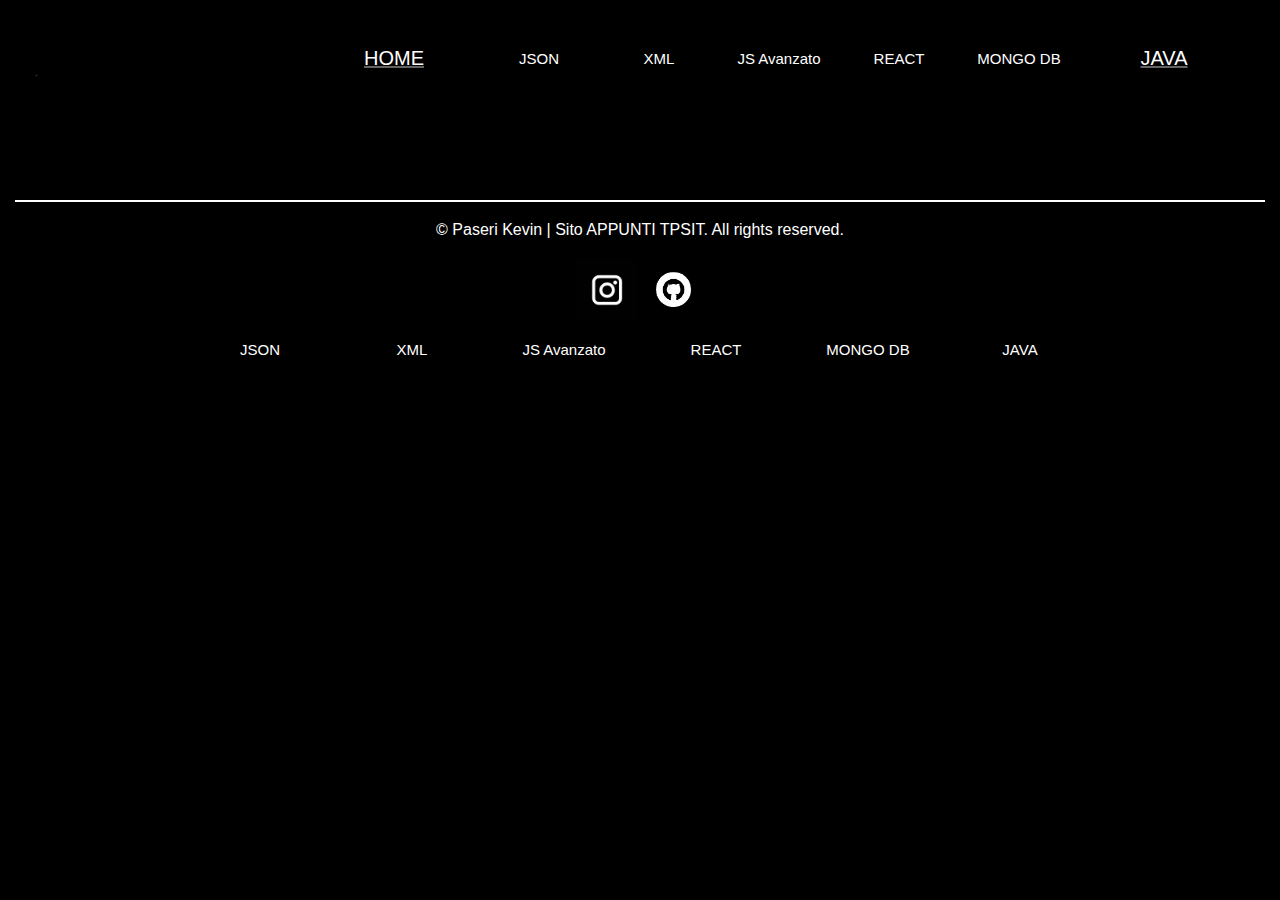
==== Java.html @ 087af2c7 "Appunti TPSIT" ====
<!DOCTYPE html>
<html lang="en">
<head>
    <link rel="icon" href="./images/KP_logo.png" >
    <meta charset="UTF-8">
    <meta http-equiv="X-UA-Compatible" content="IE=edge">
    <meta name="viewport" content="width=device-width, initial-scale=1.0">
    <title>HOME</title>
    <link rel="stylesheet" href="./css/style.css">
    <link rel="stylesheet" href="s2.css">
    <script src="./js/script.js"></script>
    <link rel="stylesheet" href="https://cdn.jsdelivr.net/npm/bootstrap@4.0.0/dist/css/bootstrap.min.css" integrity="sha384-Gn5384xqQ1aoWXA+058RXPxPg6fy4IWvTNh0E263XmFcJlSAwiGgFAW/dAiS6JXm" crossorigin="anonymous">
    <link rel="stylesheet" href="https://unpkg.com/aos@next/dist/aos.css" />
</head>
<body class="cont">
    <div class="container-fluid">
        <!-- INIZIO NAVBAR -->
        <nav class="navbar navbar-expand-lg navbar navB">
            <div class="LogoTitolo">
                <a href="https://www.denina.it/" target="new">
                    <img class="logo align-self-center" src="./images/KP_logo.png" width=30%" alt="Logo Kevin Paseri" title="Logo KEVIN PASERI | Cliccare per andare alla pagina del Denina - Pellico - Rivoira">
                </a>
            </div>
            <div class="Link"></div>
            <buttonM class="navbar-toggler border-light" style="width: 80%; margin-left: 10%;" type="button" data-toggle="collapse" data-target="#navbarSupportedContent" aria-controls="navbarSupportedContent" aria-label="Toggle navigation">
                <p class="menu">MENÙ</p>
            </buttonM>
          
            <div class="collapse navbar-collapse" id="navbarSupportedContent">
              <ul class="navbar-nav mr-auto">
                <li class="nav-item active d-flex justify-content-center">
                    <a class="nav-link activetext" href="index.html">HOME</a>
                </li>
                <li class="nav-item active d-flex justify-content-center">
                    <a class="nav-link text" href="JSON.html">JSON</a>
                </li>
                <li class="nav-item active d-flex justify-content-center">
                    <a class="nav-link text" href="XML.html">XML</a>
                </li>
                <li class="nav-item active d-flex justify-content-center">
                    <a class="nav-link text" href="JSAvanzato.html">JS Avanzato</a>
                </li>
                <li class="nav-item active d-flex justify-content-center">
                    <a class="nav-link text" href="React.html">REACT</a>
                </li>
                <li class="nav-item active d-flex justify-content-center">
                    <a class="nav-link text" href="MongoDB.html">MONGO DB</a>
                </li>
                <li class="nav-item active d-flex justify-content-center">
                    <a class="nav-link activetext" href="Java.html">JAVA</a>
                </li>
              </ul>
          </nav>
        <!-- FINE NAVBAR -->
        <p class="d-sm-block d-xl-none d-md-block">
           <br><br><br><br><br><br><br><br><br><br><br><br><br><br><br><br>
        </p>
        <!-- INIZIO INTRODUZIONE -->

         <!-- FINE CONTENUTI -->

        <!-- INIZIO FOOTER -->
        <footer class="footer">
            <div class="Copyright mt-3">
                <p>&copy; Paseri Kevin | Sito APPUNTI TPSIT. All rights reserved.</p>
            </div>

            <div>
                <a href="https://www.instagram.com/_kevinpaseri_/?next=%2F" target="new">
                    <img class="LoghiFooter" src="./images/Instagram.png" alt="Instagram" title="Apri profilo _kevinpaseri_">
                </a>
                <a href="https://github.com/Kiki910/GuideReact" target="new">
                    <img class="LoghiFooter" src="./images/Github.png" alt="Github" title="Apri profilo Kiki910">
                </a>
            </div>
            
            <div class="row d-flex justify-content-center">
                <a class="nav-link active d-flex justify-content-center" href="./JSON.html">
                    <div class="text">JSON</div>
                </a>
                <a class="nav-link active d-flex justify-content-center" href="./XML.html">
                    <div class="text">XML</div>
                </a>
                <a class="nav-link active d-flex justify-content-center" href="./JSAvanzato.html">
                    <div class="text">JS Avanzato</div>
                </a>
                <a class="nav-link active d-flex justify-content-center" href="./React.html">
                    <div class="text">REACT</div>
                </a>
                <a class="nav-link active d-flex justify-content-center" href="./MongoDB.html">
                    <div class="text">MONGO DB</div>
                </a>
                <a class="nav-link active d-flex justify-content-center" href="./Java.html">
                    <div class="text">JAVA</div>
                </a>
            </div>
        </footer>
        <!-- FINE FOOTER -->
    </div>

    <script src="https://unpkg.com/aos@next/dist/aos.js"></script>
    <script>
        AOS.init();
    </script>
    <script src="https://code.jquery.com/jquery-3.2.1.slim.min.js" integrity="sha384-KJ3o2DKtIkvYIK3UENzmM7KCkRr/rE9/Qpg6aAZGJwFDMVNA/GpGFF93hXpG5KkN" crossorigin="anonymous"></script>
    <script src="https://cdn.jsdelivr.net/npm/popper.js@1.12.9/dist/umd/popper.min.js" integrity="sha384-ApNbgh9B+Y1QKtv3Rn7W3mgPxhU9K/ScQsAP7hUibX39j7fakFPskvXusvfa0b4Q" crossorigin="anonymous"></script>
    <script src="https://cdn.jsdelivr.net/npm/bootstrap@4.0.0/dist/js/bootstrap.min.js" integrity="sha384-JZR6Spejh4U02d8jOt6vLEHfe/JQGiRRSQQxSfFWpi1MquVdAyjUar5+76PVCmYl" crossorigin="anonymous"></script>
</body>
</html>
---- css/style.css ----
@keyframes rotate {
    0% {
      transform: rotate(0);
    }
    100% {
      transform: rotate(360deg);
    }
}

.ContFreccia {
    display: flex;
    justify-content: center;
    margin-top: 5px;
}

.FrecciaGiu {
    width: 10%!important;
}

.FrecciaGiu:hover {
    transition: 0.5s;
    width: 15%!important;
}

html {
    scroll-behavior: smooth;
  }

.cont {
    background-color: black;
}

.menu {
   color: white;
   margin-top: 15px;
   font-size: 30px;
   font-weight: bold;
}

.menu:hover {
    color: black!important;
    transition: 1s;
}

.navbar-toggler {
    margin-top: 10px;
}

.navbar-toggler:hover {
    background-color: white!important;
    transition: 1s;
}

.titolo {
    width: 100%;
    color: white;
    font-weight: bold;
    font-size: 40px;
}

.navB {
    height: 100px;
    justify-content: space-between;
    position: fixed;
    top: 0;
    left: 0;
    width: 100%;
    margin-bottom: 5px!important;
}

.LogoTitolo {
    text-align: center;
    width: 100%;
    margin-top: 50px;
}

.text {
    color: white;
    width:  120px;
    height: 30px;
    text-align: center;
    margin-top: 10px;
    border-radius: 40px;
    font-size: 15px;
}

.text:hover {
    transition: 1s!important;
    font-weight: bold;
    color: white;
}

.hover-underline-animation {
  position: relative;
  color: black;
  padding-bottom: 20px;
}

.hover-underline-animation:after {
  content: "";
  position: absolute;
  width: 100%;
  transform: scaleX(0);
  height: 2px;
  bottom: 0;
  left: 0;
  background-color: #000000;
  transform-origin: bottom right;
  transition: transform 0.25s ease-out;
}

.activetext {
    color: white;
    width:  170px;
    height: 30px;
    text-align: center;
    margin-top: 5px;
    border-radius: 40px;
    font-size: 20px;
    text-decoration: underline rgba(255, 255, 255, 0.389) 2px!important;
}

.activetext:hover {
    color: white;
    transition: 1s;
    text-decoration: underline white 2px!important;
}

.Link {
    margin-right: 22%;
}

.introImm {
    display: inline-block;
    width: 35%;
    height: 600px;
    margin-left: 100px;
}

.introImmMD {
    display: inline-block;
    justify-content: center;
    width: 100%;
    height: 600px;
}

.introTit {
    display: inline-block;
    justify-content: center;
    width: 55%;
    height: 600px;
    margin-top: 100px;
}

.introTitMD {
    display: inline-block;
    justify-content: center;
    width: 100%;
    height: 600px;
    margin-top: 0px;
}

.tit {
    display: flex;
    justify-content: center;
    align-items: center!important;
    color: white;
    font-size: 60px;
    font-family: 'Franklin Gothic Medium', 'Arial Narrow', Arial, sans-serif;
}

.titMD {
    display: flex;
    justify-content: center;
    align-items: center!important;
    color: white;
    font-size: 60px;
    width: 100%;
    font-family: 'Franklin Gothic Medium', 'Arial Narrow', Arial, sans-serif;
}

.buttMD {
    display: inline-block;
    justify-content: center;
    width: 100%;
}

button {
    --glow-color: rgb(1, 139, 219);
    --glow-spread-color: rgba(0, 65, 163, 0.781);
    --enhanced-glow-color: rgb(206, 227, 255);
    --btn-color: rgb(6, 0, 95);
    border: .25em solid var(--glow-color);
    cursor: pointer;
    padding: 1em 3em;
    color: var(--glow-color);
    font-size: 15px;
    font-weight: bold;
    background-color: var(--btn-color);
    border-radius: 1em;
    outline: none;
    box-shadow: 0 0 1em .25em var(--glow-color),
           0 0 4em 1em var(--glow-spread-color),
           inset 0 0 .75em .25em var(--glow-color);
    text-shadow: 0 0 .5em var(--glow-color);
    position: relative;
    transition: all 0.3s;
    width: 350px;
    display: flex;
    justify-content: center;
    margin-top: 50px!important;
    margin-left: 20%!important;
    border-radius: 50px!important;
   }
   
   button::after {
    pointer-events: none;
    content: "";
    position: absolute;
    top: -100%;
    left: 0;
    height: 100%;
    width: 100%;
    background-color: var(--glow-spread-color);
    filter: blur(2.5em);
    opacity: 1;
    transform: perspective(1.5em) rotateX(-35deg) scale(1, .6);
   }
   
   button:hover {
    color: var(--btn-color);
    background-color: var(--glow-color);
    box-shadow: 0 0 1em .25em var(--glow-color),
           0 0 4em 2em var(--glow-spread-color),
           inset 0 0 .75em .25em var(--glow-color);
   }
   
   button:active {
    box-shadow: 0 0 0.6em 0.25em var(--glow-color),
      0 0 2.5em 2em var(--glow-spread-color),
      inset 0 0 0.5em 0.25em var(--glow-color);
    transform: scale(0.95);
   }



   button2 {
    --glow-color: rgb(1, 139, 219);
    --glow-spread-color: rgba(0, 65, 163, 0.781);
    --enhanced-glow-color: rgb(206, 227, 255);
    --btn-color: rgb(6, 0, 95);
    border: .25em solid var(--glow-color);
    cursor: pointer;
    padding: 1em 3em;
    color: var(--glow-color);
    font-size: 15px;
    font-weight: bold;
    background-color: var(--btn-color);
    border-radius: 1em;
    outline: none;
    box-shadow: 0 0 1em .25em var(--glow-color),
           0 0 4em 1em var(--glow-spread-color),
           inset 0 0 .75em .25em var(--glow-color);
    text-shadow: 0 0 .5em var(--glow-color);
    position: relative;
    transition: all 0.3s;
    width: 350px;
    display: flex;
    justify-content: center;
    margin-top: 50px!important;
    margin-left: 20%!important;
    border-radius: 50px!important;
  }
  
  button2::after {
    pointer-events: none;
    content: "";
    position: absolute;
    top: 120%;
    left: 0;
    height: 100%;
    width: 100%;
    background-color: var(--glow-spread-color);
    filter: blur(2.5em);
    opacity: 1;
    transform: perspective(1.5em) rotateX(35deg) scale(1, 0.6);
  }

  button2 svg {
    transform: translateX(10px);
    transition: transform .3s ease-in-out;
  }
  
  button2:hover {
    color: var(--btn-color);
    background-color: var(--glow-color);
    box-shadow: 0 0 1em 0.25em var(--glow-color),
      0 0 4em 2em var(--glow-spread-color),
      inset 0 0 0.75em 0.25em var(--glow-color);
  }
  
  button2:active {
    box-shadow: 0 0 0.6em 0.25em var(--glow-color),
      0 0 2.5em 2em var(--glow-spread-color),
      inset 0 0 0.5em 0.25em var(--glow-color);
    transform: scale(0.95);
  }
  
  button2:hover svg {
    transform: translateX(20px) rotate(90deg) scale(1.5)!important;
  }
  
  

.autore {
    display: flex;
    justify-content: center;
    color: white;
    font-size: 20px;
}

.autoreMD {
    display: flex;
    justify-content: center;
    color: white;
    font-size: 20px;
}

.sottoAutoreMD {
    display: flex;
    justify-content: center;
    color: white;
    font-size: 15px;
}

.immIntro {
    margin-left: 200px;
}

.sfondoHome {
    background-image: url("../images/CodiceHome.jpg");
    background-repeat: no-repeat;
    background-position: center;
    margin-bottom: 200px;
    width: 100%;
    background-size: 100%;
    opacity: 0.5!important;
}

.imm {
    height: 800px;
    color: white;
    display: flex;
    justify-content: center;
    align-items: center;
    font-weight: bolder;
    font-size: 300%;
}

.Intro {
    color: white;
    font-weight: bold!important;
}

.Intro:hover {
    color: white;
    transition: 1s;
    font-size: 70px;
}

.textVAI {
    color: white;
    font-weight: bold;
    width:  400px;
    height: 80px;
    text-align: center;
    border-radius: 40px;
    font-size: 50px;
    display: flex;
    justify-content: center;
    animation-duration: 2s;
}

.textVAI:hover {
    color: black;
    background-color: white;
    transition: 1s;
    text-decoration: underline 3px;
}

/* card */
.card1 {
    position: relative;
    width: 450px;
    height: 500px;
    color: black;
    background: black;
    overflow: hidden;
    border-top-right-radius: 50px!important;
  }
  
  .temporary_text {
    font-weight: bold;
    font-size: 50px!important;
    padding: 6px 12px;
    color: black;
    background-color: black;
  }
  
  .card_title {
    font-weight: bold;
    font-size: 50px;
    display: flex;
    justify-content: center;
  }
  
  .card_content {
    position: absolute;
    left: 0;
    bottom: 0;
      /* edit the width to fit card */
    width: 100%;
    padding: 20px;
    background: #f2f2f2;
    border-top-left-radius: 20px;
      /* edit here to change the height of the content box */
    transform: translateY(150px);
    transition: transform .25s;
  }
  
  .card_content::before {
    content: '';
    position: absolute;
    top: -47px;
    right: -45px;
    width: 100px;
    height: 100px;
    transform: rotate(-175deg);
    border-radius: 50%;
    box-shadow: inset 48px 48px #f2f2f2;
  }
  
  .card_title {
    color: #131313;
    line-height: 15px;
  }
  
  .card_subtitle {
    display: block;
    font-size: 15px;
    margin-bottom: 10px;
    margin-top: 20px;
  }
  
  .card_description {
    font-size: 14px;
    opacity: 0;
    transition: opacity .5s;
    height: 150px;
  }
  
  .card1:hover .card_content {
    transform: translateY(0);
  }
  
  .card1:hover .card_description {
    opacity: 1;
    transition-delay: .25s;
  }

/* Button card JSON */
buttonJSON {
    position: relative;
    display: inline-block;
    cursor: pointer;
    outline: none;
    border: 0;
    vertical-align: middle;
    text-decoration: none;
    background: transparent;
    padding: 0;
    font-size: inherit;
    font-family: inherit;
    display: flex;
    justify-content: center;
    margin-top: 50px;
}
   
buttonJSON.learn-more {
    width: 400px;
    height: auto;
}
   
buttonJSON.learn-more .circle {
    transition: all 0.45s cubic-bezier(0.65, 0, 0.076, 1);
    position: relative;
    display: block;
    margin: 0;
    width: 3rem;
    height: 3rem;
    background: #616161;
    border-radius: 1.625rem;
}
   
buttonJSON.learn-more .circle .icon {
    transition: all 0.45s cubic-bezier(0.65, 0, 0.076, 1);
    position: absolute;
    top: 0;
    bottom: 0;
    margin: auto;
    background: #fff;
}
   
buttonJSON.learn-more .circle .icon.arrow {
    transition: all 0.45s cubic-bezier(0.65, 0, 0.076, 1);
    left: 0.625rem;
    width: 1.125rem;
    height: 0.125rem;
    background: none;
}
   
buttonJSON.learn-more .circle .icon.arrow::before {
    position: absolute;
    content: "";
    top: -0.29rem;
    right: 0.0625rem;
    width: 0.625rem;
    height: 0.625rem;
    border-top: 0.125rem solid #fff;
    border-right: 0.125rem solid #fff;

    transform: rotate(45deg);
}
   
buttonJSON.learn-more .button-text {
    transition: all 0.45s cubic-bezier(0.65, 0, 0.076, 1);
    position: absolute;
    top: 0;
    left: 0;
    right: 0;
    bottom: 0;
    padding: 0.75rem 0;
    margin: 0 0 0 1.85rem;
    color: white;
    font-weight: 700;
    line-height: 1.6;
    text-align: center;
    text-transform: uppercase;
    margin-left: 200px;
   }
   
buttonJSON:hover .circle {
    width: 100%;
}
   
buttonJSON:hover .circle .icon.arrow {
    background: #fff;
    transform: translate(1rem, 0);
}
   
buttonJSON:hover .button-text {
    color: #fff;
}

/* Button card XML */
buttonXML {
    position: relative;
    display: inline-block;
    cursor: pointer;
    outline: none;
    border: 0;
    vertical-align: middle;
    text-decoration: none;
    background: transparent;
    padding: 0;
    font-size: inherit;
    font-family: inherit;
    display: flex;
    justify-content: center;
    margin-top: 50px;
}
   
buttonXML.learn-more {
    width: 400px;
    height: auto;
}
   
buttonXML.learn-more .circle {
    transition: all 0.45s cubic-bezier(0.65, 0, 0.076, 1);
    position: relative;
    display: block;
    margin: 0;
    width: 3rem;
    height: 3rem;
    background: orangered;
    border-radius: 1.625rem;
}
   
buttonXML.learn-more .circle .icon {
    transition: all 0.45s cubic-bezier(0.65, 0, 0.076, 1);
    position: absolute;
    top: 0;
    bottom: 0;
    margin: auto;
    background: #fff;
}
   
buttonXML.learn-more .circle .icon.arrow {
    transition: all 0.45s cubic-bezier(0.65, 0, 0.076, 1);
    left: 0.625rem;
    width: 1.125rem;
    height: 0.125rem;
    background: none;
}
   
buttonXML.learn-more .circle .icon.arrow::before {
    position: absolute;
    content: "";
    top: -0.29rem;
    right: 0.0625rem;
    width: 0.625rem;
    height: 0.625rem;
    border-top: 0.125rem solid #fff;
    border-right: 0.125rem solid #fff;

    transform: rotate(45deg);
}
   
buttonXML.learn-more .button-text {
    transition: all 0.45s cubic-bezier(0.65, 0, 0.076, 1);
    position: absolute;
    top: 0;
    left: 0;
    right: 0;
    bottom: 0;
    padding: 0.75rem 0;
    margin: 0 0 0 1.85rem;
    color: white;
    font-weight: 700;
    line-height: 1.6;
    text-align: center;
    text-transform: uppercase;
    margin-left: 200px;
   }
   
buttonXML:hover .circle {
    width: 100%;
}
   
buttonXML:hover .circle .icon.arrow {
    background: #fff;
    transform: translate(1rem, 0);
}
   
buttonXML:hover .button-text {
    color: #fff;
}

/* Button card JS AVANZATO */
buttonJS {
    position: relative;
    display: inline-block;
    cursor: pointer;
    outline: none;
    border: 0;
    vertical-align: middle;
    text-decoration: none;
    background: transparent;
    padding: 0;
    font-size: inherit;
    font-family: inherit;
    display: flex;
    justify-content: center;
    margin-top: 50px;
}
   
buttonJS.learn-more {
    width: 400px;
    height: auto;
}
   
buttonJS.learn-more .circle {
    transition: all 0.45s cubic-bezier(0.65, 0, 0.076, 1);
    position: relative;
    display: block;
    margin: 0;
    width: 3rem;
    height: 3rem;
    background: yellow;
    border-radius: 1.625rem;
}
   
buttonJS.learn-more .circle .icon {
    transition: all 0.45s cubic-bezier(0.65, 0, 0.076, 1);
    position: absolute;
    top: 0;
    bottom: 0;
    margin: auto;
    background: #fff;
}
   
buttonJS.learn-more .circle .icon.arrow {
    transition: all 0.45s cubic-bezier(0.65, 0, 0.076, 1);
    left: 0.625rem;
    width: 1.125rem;
    height: 0.125rem;
    background: none;
}
   
buttonJS.learn-more .circle .icon.arrow::before {
    position: absolute;
    content: "";
    top: -0.29rem;
    right: 0.0625rem;
    width: 0.625rem;
    height: 0.625rem;
    border-top: 0.125rem solid #fff;
    border-right: 0.125rem solid #fff;

    transform: rotate(45deg);
}
   
buttonJS.learn-more .button-text {
    transition: all 0.45s cubic-bezier(0.65, 0, 0.076, 1);
    position: absolute;
    top: 0;
    left: 0;
    right: 0;
    bottom: 0;
    padding: 0.75rem 0;
    margin: 0 0 0 1.85rem;
    color: white;
    font-weight: 700;
    line-height: 1.6;
    text-align: center;
    text-transform: uppercase;
    margin-left: 200px;
   }
   
buttonJS:hover .circle {
    width: 100%;
}
   
buttonJS:hover .circle .icon.arrow {
    background: #fff;
    transform: translate(1rem, 0);
}
   
buttonJS:hover .button-text {
    color: #fff;
}

/* Button card REACT */
buttonREACT {
    position: relative;
    display: inline-block;
    cursor: pointer;
    outline: none;
    border: 0;
    vertical-align: middle;
    text-decoration: none;
    background: transparent;
    padding: 0;
    font-size: inherit;
    font-family: inherit;
    display: flex;
    justify-content: center;
    margin-top: 50px;
}
   
buttonREACT.learn-more {
    width: 400px;
    height: auto;
}
   
buttonREACT.learn-more .circle {
    transition: all 0.45s cubic-bezier(0.65, 0, 0.076, 1);
    position: relative;
    display: block;
    margin: 0;
    width: 3rem;
    height: 3rem;
    background: #0004ff;
    border-radius: 1.625rem;
}
   
buttonREACT.learn-more .circle .icon {
    transition: all 0.45s cubic-bezier(0.65, 0, 0.076, 1);
    position: absolute;
    top: 0;
    bottom: 0;
    margin: auto;
    background: #fff;
}
   
buttonREACT.learn-more .circle .icon.arrow {
    transition: all 0.45s cubic-bezier(0.65, 0, 0.076, 1);
    left: 0.625rem;
    width: 1.125rem;
    height: 0.125rem;
    background: none;
}
   
buttonREACT.learn-more .circle .icon.arrow::before {
    position: absolute;
    content: "";
    top: -0.29rem;
    right: 0.0625rem;
    width: 0.625rem;
    height: 0.625rem;
    border-top: 0.125rem solid #fff;
    border-right: 0.125rem solid #fff;

    transform: rotate(45deg);
}
   
buttonREACT.learn-more .button-text {
    transition: all 0.45s cubic-bezier(0.65, 0, 0.076, 1);
    position: absolute;
    top: 0;
    left: 0;
    right: 0;
    bottom: 0;
    padding: 0.75rem 0;
    margin: 0 0 0 1.85rem;
    color: white;
    font-weight: 700;
    line-height: 1.6;
    text-align: center;
    text-transform: uppercase;
    margin-left: 200px;
   }
   
buttonREACT:hover .circle {
    width: 100%;
}
   
buttonREACT:hover .circle .icon.arrow {
    background: #fff;
    transform: translate(1rem, 0);
}
   
buttonREACT:hover .button-text {
    color: #fff;
}

/* Button card MONGO */
buttonMONGO {
    position: relative;
    display: inline-block;
    cursor: pointer;
    outline: none;
    border: 0;
    vertical-align: middle;
    text-decoration: none;
    background: transparent;
    padding: 0;
    font-size: inherit;
    font-family: inherit;
    display: flex;
    justify-content: center;
    margin-top: 50px;
}
   
buttonMONGO.learn-more {
    width: 400px;
    height: auto;
}
   
buttonMONGO.learn-more .circle {
    transition: all 0.45s cubic-bezier(0.65, 0, 0.076, 1);
    position: relative;
    display: block;
    margin: 0;
    width: 3rem;
    height: 3rem;
    background: green;
    border-radius: 1.625rem;
}
   
buttonMONGO.learn-more .circle .icon {
    transition: all 0.45s cubic-bezier(0.65, 0, 0.076, 1);
    position: absolute;
    top: 0;
    bottom: 0;
    margin: auto;
    background: #fff;
}
   
buttonMONGO.learn-more .circle .icon.arrow {
    transition: all 0.45s cubic-bezier(0.65, 0, 0.076, 1);
    left: 0.625rem;
    width: 1.125rem;
    height: 0.125rem;
    background: none;
}
   
buttonMONGO.learn-more .circle .icon.arrow::before {
    position: absolute;
    content: "";
    top: -0.29rem;
    right: 0.0625rem;
    width: 0.625rem;
    height: 0.625rem;
    border-top: 0.125rem solid #fff;
    border-right: 0.125rem solid #fff;

    transform: rotate(45deg);
}
   
buttonMONGO.learn-more .button-text {
    transition: all 0.45s cubic-bezier(0.65, 0, 0.076, 1);
    position: absolute;
    top: 0;
    left: 0;
    right: 0;
    bottom: 0;
    padding: 0.75rem 0;
    margin: 0 0 0 1.85rem;
    color: white;
    font-weight: 700;
    line-height: 1.6;
    text-align: center;
    text-transform: uppercase;
    margin-left: 200px;
   }
   
buttonMONGO:hover .circle {
    width: 100%;
}
   
buttonMONGO:hover .circle .icon.arrow {
    background: #fff;
    transform: translate(1rem, 0);
}
   
buttonMONGO:hover .button-text {
    color: #fff;
}

/* Button card JAVA */
buttonJAVA {
    position: relative;
    display: inline-block;
    cursor: pointer;
    outline: none;
    border: 0;
    vertical-align: middle;
    text-decoration: none;
    background: transparent;
    padding: 0;
    font-size: inherit;
    font-family: inherit;
    display: flex;
    justify-content: center;
    margin-top: 50px;
}
   
buttonJAVA.learn-more {
    width: 400px;
    height: auto;
}
   
buttonJAVA.learn-more .circle {
    transition: all 0.45s cubic-bezier(0.65, 0, 0.076, 1);
    position: relative;
    display: block;
    margin: 0;
    width: 3rem;
    height: 3rem;
    background: red;
    border-radius: 1.625rem;
}
   
buttonJAVA.learn-more .circle .icon {
    transition: all 0.45s cubic-bezier(0.65, 0, 0.076, 1);
    position: absolute;
    top: 0;
    bottom: 0;
    margin: auto;
    background: #fff;
}
   
buttonJAVA.learn-more .circle .icon.arrow {
    transition: all 0.45s cubic-bezier(0.65, 0, 0.076, 1);
    left: 0.625rem;
    width: 1.125rem;
    height: 0.125rem;
    background: none;
}
   
buttonJAVA.learn-more .circle .icon.arrow::before {
    position: absolute;
    content: "";
    top: -0.29rem;
    right: 0.0625rem;
    width: 0.625rem;
    height: 0.625rem;
    border-top: 0.125rem solid #fff;
    border-right: 0.125rem solid #fff;

    transform: rotate(45deg);
}
   
buttonJAVA.learn-more .button-text {
    transition: all 0.45s cubic-bezier(0.65, 0, 0.076, 1);
    position: absolute;
    top: 0;
    left: 0;
    right: 0;
    bottom: 0;
    padding: 0.75rem 0;
    margin: 0 0 0 1.85rem;
    color: white;
    font-weight: 700;
    line-height: 1.6;
    text-align: center;
    text-transform: uppercase;
    margin-left: 200px;
   }
   
buttonJAVA:hover .circle {
    width: 100%;
}
   
buttonJAVA:hover .circle .icon.arrow {
    background: #fff;
    transform: translate(1rem, 0);
}
   
buttonJAVA:hover .button-text {
    color: #fff;
}

.cardRow {
    display: flex;
    justify-content: space-between;
}
  
  
  
  
  
  
  
  
  
  
  
  
  



.footer {
    text-align: center;
    color: white;
    border-top: 2px solid white;
    margin-top: 100px;
}

.contReact {
    background-repeat: no-repeat;
    background-position: center;
    background-color: black;
    background-size: 30%;
    background-position: 50% 4%;
}

.contJSON {
    background-repeat: no-repeat;
    background-position: center;
    background-color: black!important;
    background-size: 40%;
    background-position: 50% 13%;
}

.contXML {
    background-repeat: no-repeat;
    background-position: center;
    background-color: black;
    background-size: 50%;
    background-position: 50% 4%;
}

.contJS {
    background-repeat: no-repeat;
    background-position: center;
    background-color: black;
    background-size: 30%;
    background-position: 50% 12%!important;
}

.testo {
    color: white;
}

.JSONimm {
    width: 100%;
    height: 600px;
    align-items: center;
    background-color: gray;

}

.Domanda {
    color: white;
    display: flex;
    justify-content: center;
    font-size: 40px;
    font-weight: bolder;
    font-family: cursive;
}

.JSONBut {
    border-radius: 50px;
    height: 50px;
    width: 200px;
    background-color: black;
    border: 2px solid white;
    color: white;
    align-items: center;
    display: flex;
    justify-content: center;
    font-weight: bolder;
}

.JSONBut:hover {
    border-radius: 50px;
    height: 50px;
    width: 200px;
    background-color: white;
    color: black;
    border: 2px solid black;
    transition: 1s;
}

.XMLBut {
    border-radius: 50px;
    height: 50px;
    width: 200px;
    background-color: black;
    border: 2px solid orangered;
    color: orangered;
    align-items: center;
    display: flex;
    justify-content: center;
    font-weight: bolder;
}

.XMLBut:hover {
    border-radius: 50px;
    height: 50px;
    width: 200px;
    background-color: orangered;
    color: white;
    border: 2px solid black;
    transition: 1s;
}

.JSBut {
    border-radius: 50px;
    height: 50px;
    width: 200px;
    background-color: black;
    border: 2px solid yellow;
    color: yellow;
    align-items: center;
    display: flex;
    justify-content: center;
    font-weight: bolder;
}

.JSBut:hover {
    border-radius: 50px;
    height: 50px;
    width: 200px;
    background-color: yellow;
    color: black;
    border: 2px solid black;
    transition: 1s;
}

.ReactBut {
    border-radius: 50px;
    height: 50px;
    width: 200px;
    background-color: black;
    border: 2px solid rgb(13, 177, 231);
    color: rgb(13, 177, 231);
    align-items: center;
    display: flex;
    justify-content: center;
    font-weight: bolder;
}

.ReactBut:hover {
    border-radius: 50px;
    height: 50px;
    width: 200px;
    background-color: rgb(13, 177, 231);
    color: white;
    border: 2px solid black;
    transition: 1s;
}

.TXTcard {
    font-weight: bolder;
    text-align: center;
    font-size: 20px;
    align-self: center;
}

.CardHome {
    background-color: black!important;
    color: white;
    border: 2px solid white!important;
}

/* INIZIO JSON */

.ContTitJSONXL {
    background-image: url("../images/JSON.png");
    background-repeat: no-repeat;
    background-position: center;
    background-color: black;
    background-size: 50%;
    background-position: 50% 12%!important;
    height: 600px!important;
}

.TitoloJSONXL {
    text-transform: uppercase;
    background-image: linear-gradient(
        -225deg,
        #050402 0%,
        #4e4e4e 29%,
        #848484 67%,
        #a1a1a1 100%
    );
    background-size: auto auto;
    background-clip: border-box;
    background-size: 200% auto;
    color: #fff;
    background-clip: text;
    -webkit-text-fill-color: transparent;
    -webkit-background-clip: text;
    -webkit-text-fill-color: transparent;
    animation: textclip 2s linear infinite;
    display: inline-block;
    font-size: 880%;
    display: flex;
    justify-content: center;
    font-weight: bolder;
}

.ContTitJSON {
    background-image: url("../images/JSON.png");
    background-repeat: no-repeat;
    background-position: center;
    background-color: black;
    background-size: 50%;
    background-position: 50% 12%!important;
    height: 250px!important;
}

.TitoloJSON {
    text-transform: uppercase;
    background-image: linear-gradient(
        -225deg,
        #050402 0%,
        #4e4e4e 29%,
        #848484 67%,
        #a1a1a1 100%
    );
    background-size: auto auto;
    background-clip: border-box;
    background-size: 200% auto;
    color: #fff;
    background-clip: text;
    -webkit-text-fill-color: transparent;
    -webkit-background-clip: text;
    -webkit-text-fill-color: transparent;
    animation: textclip 2s linear infinite;
    display: inline-block;
    font-size: 440%;
    display: flex;
    justify-content: center;
    font-weight: bolder;
}

.TitJSONXL {
    margin-top: 17%;
}

.TitJSON {
    margin-top: 14%;
}

.ContTitXMLXL {
    background-image: url("../images/XML.jpg");
    background-repeat: no-repeat;
    background-position: center;
    background-color: black;
    background-size: 50%!important;
    background-position: 50% 30%!important;
    height: 600px!important;
}

.TitoloXMLXL {
    text-transform: uppercase;
    background-image: linear-gradient(
        -225deg,
        #ff0000 0%,
        #ff5e00 29%,
        #ffa600 67%,
        #ffff00 100%
    );
    background-size: auto auto;
    background-clip: border-box;
    background-size: 200% auto;
    color: #fff;
    background-clip: text;
    -webkit-text-fill-color: transparent;
    -webkit-background-clip: text;
    -webkit-text-fill-color: transparent;
    animation: textclip 2s linear infinite;
    display: inline-block;
    font-size: 880%;
    display: flex;
    justify-content: center;
    font-weight: bolder;
}

.ContTitXML {
    background-image: url("../images/XML.jpg");
    background-repeat: no-repeat;
    background-position: center;
    background-color: black;
    background-size: 50%;
    background-position: 50% 12%!important;
    height: 250px!important;
}

.TitoloXML {
    text-transform: uppercase;
    background-image: linear-gradient(
        -225deg,
        #ff0000 0%,
        #ff5e00 29%,
        #ffa600 67%,
        #ffff00 100%
    );
    background-size: auto auto;
    background-clip: border-box;
    background-size: 200% auto;
    color: #fff;
    background-clip: text;
    -webkit-text-fill-color: transparent;
    -webkit-background-clip: text;
    -webkit-text-fill-color: transparent;
    animation: textclip 2s linear infinite;
    display: inline-block;
    font-size: 440%;
    display: flex;
    justify-content: center;
    font-weight: bolder;
}

.TitXMLXL {
    margin-top: 17%;
}

.TitXML {
    margin-top: 14%;
}

.ContTitJSAvXL {
    background-image: url("../images/JSAv.png");
    background-repeat: no-repeat;
    background-position: center;
    background-color: black;
    background-size: 50%!important;
    background-position: 50% 30%!important;
    height: 600px!important;
}

.TitoloJSAvXL {
    text-transform: uppercase;
    background-image: linear-gradient(
        -225deg,
        #ff4400 0%,
        #ff7b00 29%,
        #ffc400 67%,
        #c3ff00 100%
    );
    background-size: auto auto;
    background-clip: border-box;
    background-size: 200% auto;
    color: #fff;
    background-clip: text;
    -webkit-text-fill-color: transparent;
    -webkit-background-clip: text;
    -webkit-text-fill-color: transparent;
    animation: textclip 2s linear infinite;
    display: inline-block;
    font-size: 880%;
    display: flex;
    justify-content: center;
    font-weight: bolder;
}

.ContTitJSAv {
    background-image: url("../images/JSAv.png");
    background-repeat: no-repeat;
    background-position: center;
    background-color: black;
    background-size: 50%;
    background-position: 50% 12%!important;
    height: 250px!important;
}

.TitoloJSAv {
    text-transform: uppercase;
    background-image: linear-gradient(
        -225deg,
        #ff4400 0%,
        #ff7b00 29%,
        #ffc400 67%,
        #c3ff00 100%
    );
    background-size: auto auto;
    background-clip: border-box;
    background-size: 200% auto;
    color: #fff;
    background-clip: text;
    -webkit-text-fill-color: transparent;
    -webkit-background-clip: text;
    -webkit-text-fill-color: transparent;
    animation: textclip 2s linear infinite;
    display: inline-block;
    font-size: 350%;
    display: flex;
    justify-content: center;
    font-weight: bolder;
}

.TitJSAvXL {
    margin-top: 17%;
}

.TitJSAv {
    margin-top: 17%;
}

.ContTitREACTXL {
    background-image: url("../images/React.png");
    background-repeat: no-repeat;
    background-position: center;
    background-color: black;
    background-size: 50%!important;
    background-position: 50% 30%!important;
    height: 600px!important;
}

.TitoloREACTXL {
    text-transform: uppercase;
    background-image: linear-gradient(
        -225deg,
        #0004ff 0%,
        #0051ff 29%,
        #0095ff 67%,
        #00fbff 100%
    );
    background-size: auto auto;
    background-clip: border-box;
    background-size: 200% auto;
    color: #fff;
    background-clip: text;
    -webkit-text-fill-color: transparent;
    -webkit-background-clip: text;
    -webkit-text-fill-color: transparent;
    animation: textclip 2s linear infinite;
    display: inline-block;
    font-size: 880%;
    display: flex;
    justify-content: center;
    font-weight: bolder;
}

.ContTitREACT {
    background-image: url("../images/React.png");
    background-repeat: no-repeat;
    background-position: center;
    background-color: black;
    background-size: 50%;
    background-position: 50% 12%!important;
    height: 250px!important;
}

.TitoloREACT {
    text-transform: uppercase;
    background-image: linear-gradient(
        -225deg,
        #0004ff 0%,
        #0051ff 29%,
        #0095ff 67%,
        #00fbff 100%
    );
    background-size: auto auto;
    background-clip: border-box;
    background-size: 200% auto;
    color: #fff;
    background-clip: text;
    -webkit-text-fill-color: transparent;
    -webkit-background-clip: text;
    -webkit-text-fill-color: transparent;
    animation: textclip 2s linear infinite;
    display: inline-block;
    font-size: 440%;
    display: flex;
    justify-content: center;
    font-weight: bolder;
}

.TitREACTXL {
    margin-top: 16.5%;
}

.TitREACT {
    margin-top: 14%;
}

/* animazione per i titoli */
@keyframes textclip { 
    to {
        background-position: 200% center;
    }
}

.Def {
    color: white;
    font-size: 35px;
    font-weight: bolder;
    text-decoration: underline;
    margin-bottom: 10px;
    margin-top: 50px;
}

.Def2 {
    color: white;
    font-size: 25px;
    font-weight: bolder;
    margin-bottom: 10px;
    margin-top: 50px;
    margin-left: 20px;
}

.testo {
    color: white;
}

.imgJSON {
    display: flex;
    justify-content: center;
    background-color: white;
    border-radius: 40px;
    margin-left: 100px;
    margin-right: 100px;
    opacity: 0.9!important;
}

.drop {
    width: 100%;
    background-color: black!important;
    color: white;
    border: 1px solid black!important;
    font-weight: bolder!important;
    font-size: 20px!important;
    border-bottom: 5px solid white!important;
}

.drop:hover {
    width: 100%;
    background-color: white!important;
    color: black!important;
    transition: 2s;
    border-bottom: 5px solid black!important;
}

.buttonM {
    background-color: Black!important;
    color: white!important;
    width: 80%;
    height: 50px;
    font-size: 20px!important;
    font-weight: bolder;
    margin-bottom: 10px;
    margin-left: 10%;
    opacity: 0.7;
}

.buttonM:hover {
    background-color: white!important;
    color: black!important;
    width: 80%;
    height: 50px;
    font-size: 20px!important;
    font-weight: bolder;
    margin-bottom: 10px;
    margin-left: 10%;
    opacity: 0.7;
}

.sepJ {
    background-image: -webkit-linear-gradient(top left, black 50%, darkgray);
    height: 7px;
    width: 50%;
    display: flex;
    justify-content: left;
    margin-top: 50px;
}

.sep2J {
    background-image: -webkit-linear-gradient(top right, black 50%, darkgray);
    height: 7px;
    width: 50%;
    display: flex;
    justify-content: end;
    margin-top: 50px;
}

.sepX {
    background-image: -webkit-linear-gradient(top left, black 50%, orangered);
    height: 7px;
    width: 50%;
    display: flex;
    justify-content: left;
    margin-top: 50px;
}

.sep2X {
    background-image: -webkit-linear-gradient(top right, black 50%, orangered);
    height: 7px;
    width: 50%;
    display: flex;
    justify-content: end;
    margin-top: 50px;
}

.sepJS {
    background-image: -webkit-linear-gradient(top left, black 50%, yellow);
    height: 7px;
    width: 50%;
    display: flex;
    justify-content: left;
    margin-top: 50px;
}

.sep2JS {
    background-image: -webkit-linear-gradient(top right, black 50%, yellow);
    height: 7px;
    width: 50%;
    display: flex;
    justify-content: end;
    margin-top: 50px;
}

.sepR {
    background-image: -webkit-linear-gradient(top left, black 50%, #0095ff);
    height: 7px;
    width: 50%;
    display: flex;
    justify-content: left;
    margin-top: 50px;
}

.sep2R {
    background-image: -webkit-linear-gradient(top right, black 50%, #0095ff);
    height: 7px;
    width: 50%;
    display: flex;
    justify-content: end;
    margin-top: 50px;
}

.blue {
    color: #007fff;
    font-weight: bold;
}

.yellow {
    color: #fff200;
    font-weight: bold;
}

.lightY {
    color: #ffff5f;
    font-weight: bold;
}

.white {
    color: white;
    font-weight: bold;
}

.violet {
    color: rgb(222, 0, 222);
    font-weight: bold;
}

.lightB {
    color: rgb(0, 229, 255);
    font-weight: bold;
}

.blue2 {
    color: darkcyan;
    font-weight: bold;
}

.red {
    color: rgb(255, 36, 36);
    font-weight: bold;
}

.gray {
    color: gray;
    font-weight: bold;
}

.green {
    color: rgb(0, 231, 0);
    font-weight: bold;
}

.ligthG {
    color: rgb(0, 214, 78);
    font-weight: bold;
}

.Codice{
    background: rgba(0, 0, 0, 0.427);
    border-radius: 10px;
    display: block;
    width: 100%;
    font-size: 18px;
    border-left: 5px solid white;
    margin-top: 10px;
}

.CodiceRosso{
    background: rgba(0, 0, 0, 0.427);
    border-radius: 10px;
    display: block;
    width: 100%;
    font-size: 18px;
    border-left: 5px solid red;
    margin-top: 10px;
}

.CodiceBlu{
    background: rgba(0, 0, 0, 0.427);
    border-radius: 10px;
    display: block;
    width: 100%;
    font-size: 18px;
    border-left: 5px solid #0051ff;
    margin-top: 10px;
}

pre {
    padding: 0%;
}

#tornasu{
    position: fixed;
    bottom: 0px;
    right: 0px;
    display: none;
    padding: 0px;
}

.notaBene {
    border: 2px solid red;
    color: white;
    border-radius: 50px;
}

.aiuto {
    border: 2px solid #0051ff;
    color: white;
    border-radius: 50px;
}

.LoghiFooter {
    width: 5%;
}

.LoghiFooter:hover {
    width: 6%;
    transition: 1s;
}
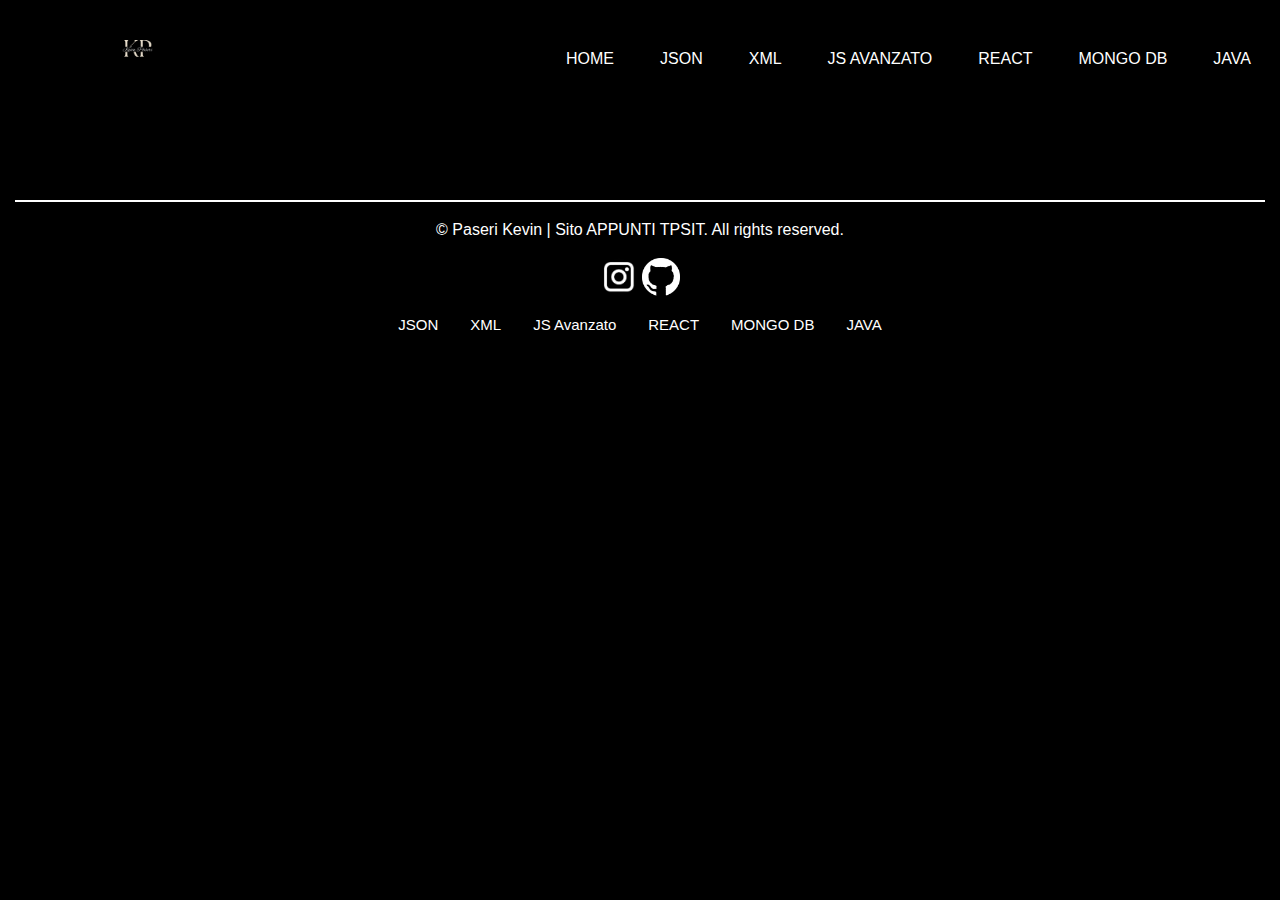
==== commit 7c46e733: "Guida TPSIT" ====
--- a/Java.html
+++ b/Java.html
@@ -17,8 +17,8 @@
         <!-- INIZIO NAVBAR -->
         <nav class="navbar navbar-expand-lg navbar navB">
             <div class="LogoTitolo">
-                <a href="https://www.denina.it/" target="new">
-                    <img class="logo align-self-center" src="./images/KP_logo.png" width=30%" alt="Logo Kevin Paseri" title="Logo KEVIN PASERI | Cliccare per andare alla pagina del Denina - Pellico - Rivoira">
+                <a href="index.html">
+                    <img class="logo align-self-center" src="./images/KP_logo.png" width="16%" alt="Logo Kevin Paseri" title="Logo KEVIN PASERI">
                 </a>
             </div>
             <div class="Link"></div>
@@ -27,37 +27,41 @@
             </buttonM>
           
             <div class="collapse navbar-collapse" id="navbarSupportedContent">
-              <ul class="navbar-nav mr-auto">
-                <li class="nav-item active d-flex justify-content-center">
-                    <a class="nav-link activetext" href="index.html">HOME</a>
-                </li>
-                <li class="nav-item active d-flex justify-content-center">
-                    <a class="nav-link text" href="JSON.html">JSON</a>
-                </li>
-                <li class="nav-item active d-flex justify-content-center">
-                    <a class="nav-link text" href="XML.html">XML</a>
-                </li>
-                <li class="nav-item active d-flex justify-content-center">
-                    <a class="nav-link text" href="JSAvanzato.html">JS Avanzato</a>
-                </li>
-                <li class="nav-item active d-flex justify-content-center">
-                    <a class="nav-link text" href="React.html">REACT</a>
-                </li>
-                <li class="nav-item active d-flex justify-content-center">
-                    <a class="nav-link text" href="MongoDB.html">MONGO DB</a>
-                </li>
-                <li class="nav-item active d-flex justify-content-center">
-                    <a class="nav-link activetext" href="Java.html">JAVA</a>
-                </li>
-              </ul>
-          </nav>
+                <ul class="navbar-nav mr-auto">
+                    <li class="nav-item active d-flex justify-content-center">
+                        <a href="index.html"><buttonNav class="btn text">HOME</buttonNav></a>
+                    </li>
+                    <li class="nav-item active d-flex justify-content-center">
+                        <a href="JSON.html"><buttonNav class="btn text">JSON</buttonNav></a>
+                    </li>
+                    <li class="nav-item active d-flex justify-content-center">
+                        <a href="XML.html"><buttonNav class="btn text">XML</buttonNav></a>
+                    </li>
+                    <li class="nav-item active d-flex justify-content-center">
+                        <a href="JSAvanzato.html"><buttonNav class="btn text">JS AVANZATO</buttonNav></a>
+                    </li>
+                    <li class="nav-item active d-flex justify-content-center">
+                        <a href="React.html"><buttonNav class="btn text">REACT</buttonNav></a>
+                    </li>
+                    <li class="nav-item active d-flex justify-content-center">
+                        <a href="MongoDB.html"><buttonNav class="btn text">MONGO DB</buttonNav></a>
+                    </li>
+                    <li class="nav-item active d-flex justify-content-center">
+                        <a href="Java.html"><buttonNav class="btn text">JAVA</buttonNav></a>
+                    </li>
+                </ul>
+            </div>
+        </nav>
         <!-- FINE NAVBAR -->
+
+        <div class="spazio"></div>
         <p class="d-sm-block d-xl-none d-md-block">
            <br><br><br><br><br><br><br><br><br><br><br><br><br><br><br><br>
         </p>
+
         <!-- INIZIO INTRODUZIONE -->
 
-         <!-- FINE CONTENUTI -->
+        <!-- FINE CONTENUTI -->
 
         <!-- INIZIO FOOTER -->
         <footer class="footer">
@@ -96,6 +100,12 @@
             </div>
         </footer>
         <!-- FINE FOOTER -->
+
+        <!-- INIZIO BUTTON INIZIO PAGINA -->
+        <buttonIn id="back-to-top">
+            <img class="img-fluid" src="./images/FrecciaSu.png" alt="" width="40%">
+        </buttonIN>
+        <!-- FINE BUTTON INIZIO PAGINA -->
     </div>
 
     <script src="https://unpkg.com/aos@next/dist/aos.js"></script>
--- a/css/style.css
+++ b/css/style.css
@@ -7,6 +7,30 @@
     }
 }
 
+.spazio {
+    height: 100px!important;
+}
+
+::-webkit-scrollbar {
+    width: 5px;
+    height: 5px!important;
+}
+
+::-webkit-scrollbar-thumb {
+    background-color: gray;
+    border-radius: 50px!important; /* Puoi utilizzare il valore specifico per arrotondare gli angoli della thumb */
+  }
+  
+  /* Stile della track (sfondo della scrollbar) */
+::-webkit-scrollbar-track {
+    border-radius: 50px;
+    width: 5px;
+}
+
+::-webkit-scrollbar-track-piece {
+    width: 2px;
+}
+
 .ContFreccia {
     display: flex;
     justify-content: center;
@@ -35,6 +59,12 @@
    margin-top: 15px;
    font-size: 30px;
    font-weight: bold;
+   display: flex;
+   justify-content: center;
+}
+
+.margin {
+    margin-top: 200px!important;
 }
 
 .menu:hover {
@@ -56,6 +86,15 @@
     color: white;
     font-weight: bold;
     font-size: 40px;
+}
+
+nav {
+    position: fixed!important;
+    top: 0!important;
+    left: 0!important;
+    width: 100%!important;
+    background: linear-gradient(black, black)!important;
+    z-index: 100!important;
 }
 
 .navB {
@@ -71,23 +110,15 @@
 .LogoTitolo {
     text-align: center;
     width: 100%;
-    margin-top: 50px;
 }
 
 .text {
     color: white;
-    width:  120px;
     height: 30px;
     text-align: center;
     margin-top: 10px;
     border-radius: 40px;
     font-size: 15px;
-}
-
-.text:hover {
-    transition: 1s!important;
-    font-weight: bold;
-    color: white;
 }
 
 .hover-underline-animation {
@@ -233,6 +264,7 @@
     box-shadow: 0 0 1em .25em var(--glow-color),
            0 0 4em 2em var(--glow-spread-color),
            inset 0 0 .75em .25em var(--glow-color);
+    text-decoration: none!important;
    }
    
    button:active {
@@ -412,6 +444,17 @@
     font-size: 50px;
     display: flex;
     justify-content: center;
+    z-index: 20;
+    color: white!important;
+  }
+
+  .card_titleSM {
+    font-weight: bold;
+    font-size: 30px;
+    display: flex;
+    justify-content: center;
+    z-index: 20;
+    color: white!important;
   }
   
   .card_content {
@@ -421,11 +464,12 @@
       /* edit the width to fit card */
     width: 100%;
     padding: 20px;
-    background: #f2f2f2;
+    background: black;
     border-top-left-radius: 20px;
       /* edit here to change the height of the content box */
     transform: translateY(150px);
     transition: transform .25s;
+    color: white;
   }
   
   .card_content::before {
@@ -437,11 +481,11 @@
     height: 100px;
     transform: rotate(-175deg);
     border-radius: 50%;
-    box-shadow: inset 48px 48px #f2f2f2;
+    box-shadow: inset 48px 48px black;
   }
   
   .card_title {
-    color: #131313;
+    color: white;
     line-height: 15px;
   }
   
@@ -541,7 +585,7 @@
     bottom: 0;
     padding: 0.75rem 0;
     margin: 0 0 0 1.85rem;
-    color: white;
+    color: black;
     font-weight: 700;
     line-height: 1.6;
     text-align: center;
@@ -635,7 +679,7 @@
     bottom: 0;
     padding: 0.75rem 0;
     margin: 0 0 0 1.85rem;
-    color: white;
+    color: black;
     font-weight: 700;
     line-height: 1.6;
     text-align: center;
@@ -729,7 +773,7 @@
     bottom: 0;
     padding: 0.75rem 0;
     margin: 0 0 0 1.85rem;
-    color: white;
+    color: black;
     font-weight: 700;
     line-height: 1.6;
     text-align: center;
@@ -823,7 +867,7 @@
     bottom: 0;
     padding: 0.75rem 0;
     margin: 0 0 0 1.85rem;
-    color: white;
+    color: black;
     font-weight: 700;
     line-height: 1.6;
     text-align: center;
@@ -917,7 +961,7 @@
     bottom: 0;
     padding: 0.75rem 0;
     margin: 0 0 0 1.85rem;
-    color: white;
+    color: black;
     font-weight: 700;
     line-height: 1.6;
     text-align: center;
@@ -1011,7 +1055,7 @@
     bottom: 0;
     padding: 0.75rem 0;
     margin: 0 0 0 1.85rem;
-    color: white;
+    color: black;
     font-weight: 700;
     line-height: 1.6;
     text-align: center;
@@ -1036,21 +1080,6 @@
     display: flex;
     justify-content: space-between;
 }
-  
-  
-  
-  
-  
-  
-  
-  
-  
-  
-  
-  
-  
-
-
 
 .footer {
     text-align: center;
@@ -1540,9 +1569,8 @@
 
 .Def {
     color: white;
-    font-size: 35px;
+    font-size: 50px;
     font-weight: bolder;
-    text-decoration: underline;
     margin-bottom: 10px;
     margin-top: 50px;
 }
@@ -1556,6 +1584,43 @@
     margin-left: 20px;
 }
 
+.Def3 {
+    color: white;
+    font-size: 35px;
+    font-weight: bolder;
+    margin-bottom: 10px;
+    margin-top: 50px;
+    margin-left: 48px;
+}
+
+.indice {
+    display: flex;
+    justify-content: center;
+    border: 2px dashed white;
+    width: 50%;
+    color: white;
+    margin-left: 25%;
+    margin-top: 150px;
+    border-radius: 10px;
+}
+
+.titIndice {
+    font-weight: bold;
+    font-size: 20px;
+    height: 100%;
+    display: flex!important;
+    justify-content: center!important;
+    text-align: center!important;
+}
+
+.riga {
+    color: white!important;
+}
+
+.riga:hover {
+    text-decoration:line-through;
+}
+
 .testo {
     color: white;
 }
@@ -1565,9 +1630,9 @@
     justify-content: center;
     background-color: white;
     border-radius: 40px;
-    margin-left: 100px;
-    margin-right: 100px;
-    opacity: 0.9!important;
+    margin-left: 150px;
+    margin-right: 150px;
+    opacity: 0.7!important;
 }
 
 .drop {
@@ -1685,67 +1750,60 @@
 }
 
 .blue {
-    color: #007fff;
-    font-weight: bold;
+    color: rgb(23,134,149);
 }
 
 .yellow {
-    color: #fff200;
-    font-weight: bold;
+    color: rgb(255,191,14);
 }
 
 .lightY {
-    color: #ffff5f;
-    font-weight: bold;
+    color: rgb(214,220,152);
 }
 
 .white {
     color: white;
-    font-weight: bold;
 }
 
 .violet {
-    color: rgb(222, 0, 222);
-    font-weight: bold;
+    color: rgb(66,88,171);
 }
 
 .lightB {
-    color: rgb(0, 229, 255);
-    font-weight: bold;
+    color: rgb(132,220,240);
 }
 
 .blue2 {
-    color: darkcyan;
-    font-weight: bold;
+    color: rgb(0, 117, 190);
 }
 
 .red {
-    color: rgb(255, 36, 36);
-    font-weight: bold;
+    color: rgb(255, 89, 0);
+}
+
+.titRed {
+    color: red;
 }
 
 .gray {
     color: gray;
-    font-weight: bold;
 }
 
 .green {
-    color: rgb(0, 231, 0);
-    font-weight: bold;
+    color: rgb(103,153,81);
 }
 
 .ligthG {
-    color: rgb(0, 214, 78);
-    font-weight: bold;
+    color: rgb(78,201,176);
 }
 
 .Codice{
-    background: rgba(0, 0, 0, 0.427);
+    background: rgb(31, 31, 31);
     border-radius: 10px;
     display: block;
     width: 100%;
     font-size: 18px;
-    border-left: 5px solid white;
+    border: 2px solid white;
     margin-top: 10px;
 }
 
@@ -1755,7 +1813,7 @@
     display: block;
     width: 100%;
     font-size: 18px;
-    border-left: 5px solid red;
+    border: 1px solid red;
     margin-top: 10px;
 }
 
@@ -1765,7 +1823,7 @@
     display: block;
     width: 100%;
     font-size: 18px;
-    border-left: 5px solid #0051ff;
+    border: 1px solid #0051ff;
     margin-top: 10px;
 }
 
@@ -1782,7 +1840,7 @@
 }
 
 .notaBene {
-    border: 2px solid red;
+    border: 1px dashed red;
     color: white;
     border-radius: 50px;
 }
@@ -1794,10 +1852,223 @@
 }
 
 .LoghiFooter {
-    width: 5%;
+    width: 3%;
 }
 
 .LoghiFooter:hover {
-    width: 6%;
+    transform: rotate3d(1, 1, 0, 360deg);
+    transition: 1s;
+}
+
+.Dom {
+    color: white;
+    font-size: 35px;
+    display: flex;
+    justify-content: center;
+    margin-top: 40px;
+    font-family: cursive;
+    font-weight: bold;
+}
+
+.Descr {
+    color: white;
+    font-size: 15px;
+    margin-top: 0px;
+    display: flex;
+    justify-content: center;
+    align-items: center;
+    text-align: justify;
+}
+
+.descrButt {
+    display: inline;
+    justify-content: center;
+    align-items: center!important;
+    margin-top: 5%;
+}
+
+.btn {
+    font-size: 17px;
+    background: transparent;
+    border: none;
+    padding: 1em 1.5em;
+    color: white;
+    text-transform: uppercase;
+    position: relative;
+    transition: .5s ease;
+    margin-left: 20px;
+}
+  
+.btn::before {
+    content: '';
+    position: absolute;
+    left: 0;
+    bottom: 0;
+    height: 1px;
+    width: 0;
+    background-color: white;
+    transition: .5s ease;
+    border-radius: 50px;
+}
+  
+.btn:hover {
+    color: white;
+    transition-delay: .5s;
+}
+  
+.btn:hover::before {
+    width: 100%;
+}
+  
+.btn::after {
+    content: '';
+    position: absolute;
+    left: 0;
+    bottom: 0;
+    height: 0;
+    width: 100%;
+    transition: .4s ease;
+    z-index: -2;
+}
+  
+.btn:hover::after {
+    height: 100%;
+    transition-delay: 0.4s;
+    color: white;
+}
+
+hr {
+    background-color: white;
+}
+
+.profilSep {
+    display: inline-flex;
+    justify-content: space-between;
+}
+
+.contDom {
+    margin-top: 20px;
+    margin-bottom: 50px;
+}
+
+buttonDenina {
+    position: relative;
+    display: inline-block;
+    cursor: pointer;
+    outline: none;
+    border: 0;
+    vertical-align: middle;
+    text-decoration: none;
+    background: transparent;
+    padding: 0;
+    font-size: inherit;
+    font-family: inherit;
+    display: flex;
+    justify-content: center;
+}
+
+buttonDenina.learn-more {
+    width: 20rem;
+    height: auto;
+}
+
+buttonDenina.learn-more .circle {
+    transition: all 0.45s cubic-bezier(0.65, 0, 0.076, 1);
+    position: relative;
+    display: block;
+    margin: 0;
+    width: 3rem;
+    height: 3rem;
+    background: rgb(4,206,255);
+    border-radius: 1.625rem;
+}
+
+buttonDenina.learn-more .circle .icon {
+    transition: all 0.45s cubic-bezier(0.65, 0, 0.076, 1);
+    position: absolute;
+    top: 0;
+    bottom: 0;
+    margin: auto;
+    background: #fff;
+}
+
+buttonDenina.learn-more .circle .icon.arrow {
+    transition: all 0.45s cubic-bezier(0.65, 0, 0.076, 1);
+    left: 0.625rem;
+    width: 1.125rem;
+    height: 0.125rem;
+    background: none;
+}
+
+buttonDenina.learn-more .circle .icon.arrow::before {
+    position: absolute;
+    content: "";
+    top: -0.29rem;
+    right: 0.0625rem;
+    width: 0.625rem;
+    height: 0.625rem;
+    border-top: 0.125rem solid #fff;
+    border-right: 0.125rem solid #fff;
+
+    transform: rotate(45deg);
+}
+
+buttonDenina.learn-more .button-text {
+    transition: all 0.45s cubic-bezier(0.65, 0, 0.076, 1);
+    position: absolute;
+    top: 0;
+    left: 0;
+    right: 0;
+    bottom: 0;
+    padding: 0.75rem 0;
+    margin: 0 0 0 1.85rem;
+    color: black;
+    font-weight: 700;
+    line-height: 1.6;
+    text-align: center;
+    text-transform: uppercase;
+    margin-left: 200px;
+}
+
+buttonDenina:hover .circle {
+    width: 120%;
+}
+
+buttonDenina:hover .circle .icon.arrow {
+    background: #fff;
+    transform: translate(1rem, 0);
+}
+
+buttonDenina:hover .button-text {
+    color: #fff;
+}
+
+.GitImm {
+    width: 80%!important;
+}
+
+.GitImmSM {
+    width: 60%;
+}
+
+.MarginLeft {
+    margin-left: 50%!important;
+}
+
+#back-to-top {
+    display: none; /* Nasconde il pulsante per impostazione predefinita */
+    position: fixed;
+    bottom: 20px;
+    right: 0px;
+    z-index: 99;
+    font-size: 16px;
+    color: #fff;
+    border: none;
+    border-radius: 4px;
+    cursor: pointer;
+}
+
+#back-to-top:hover {
+    transform: translateY(-50px);
     transition: 1s;
 }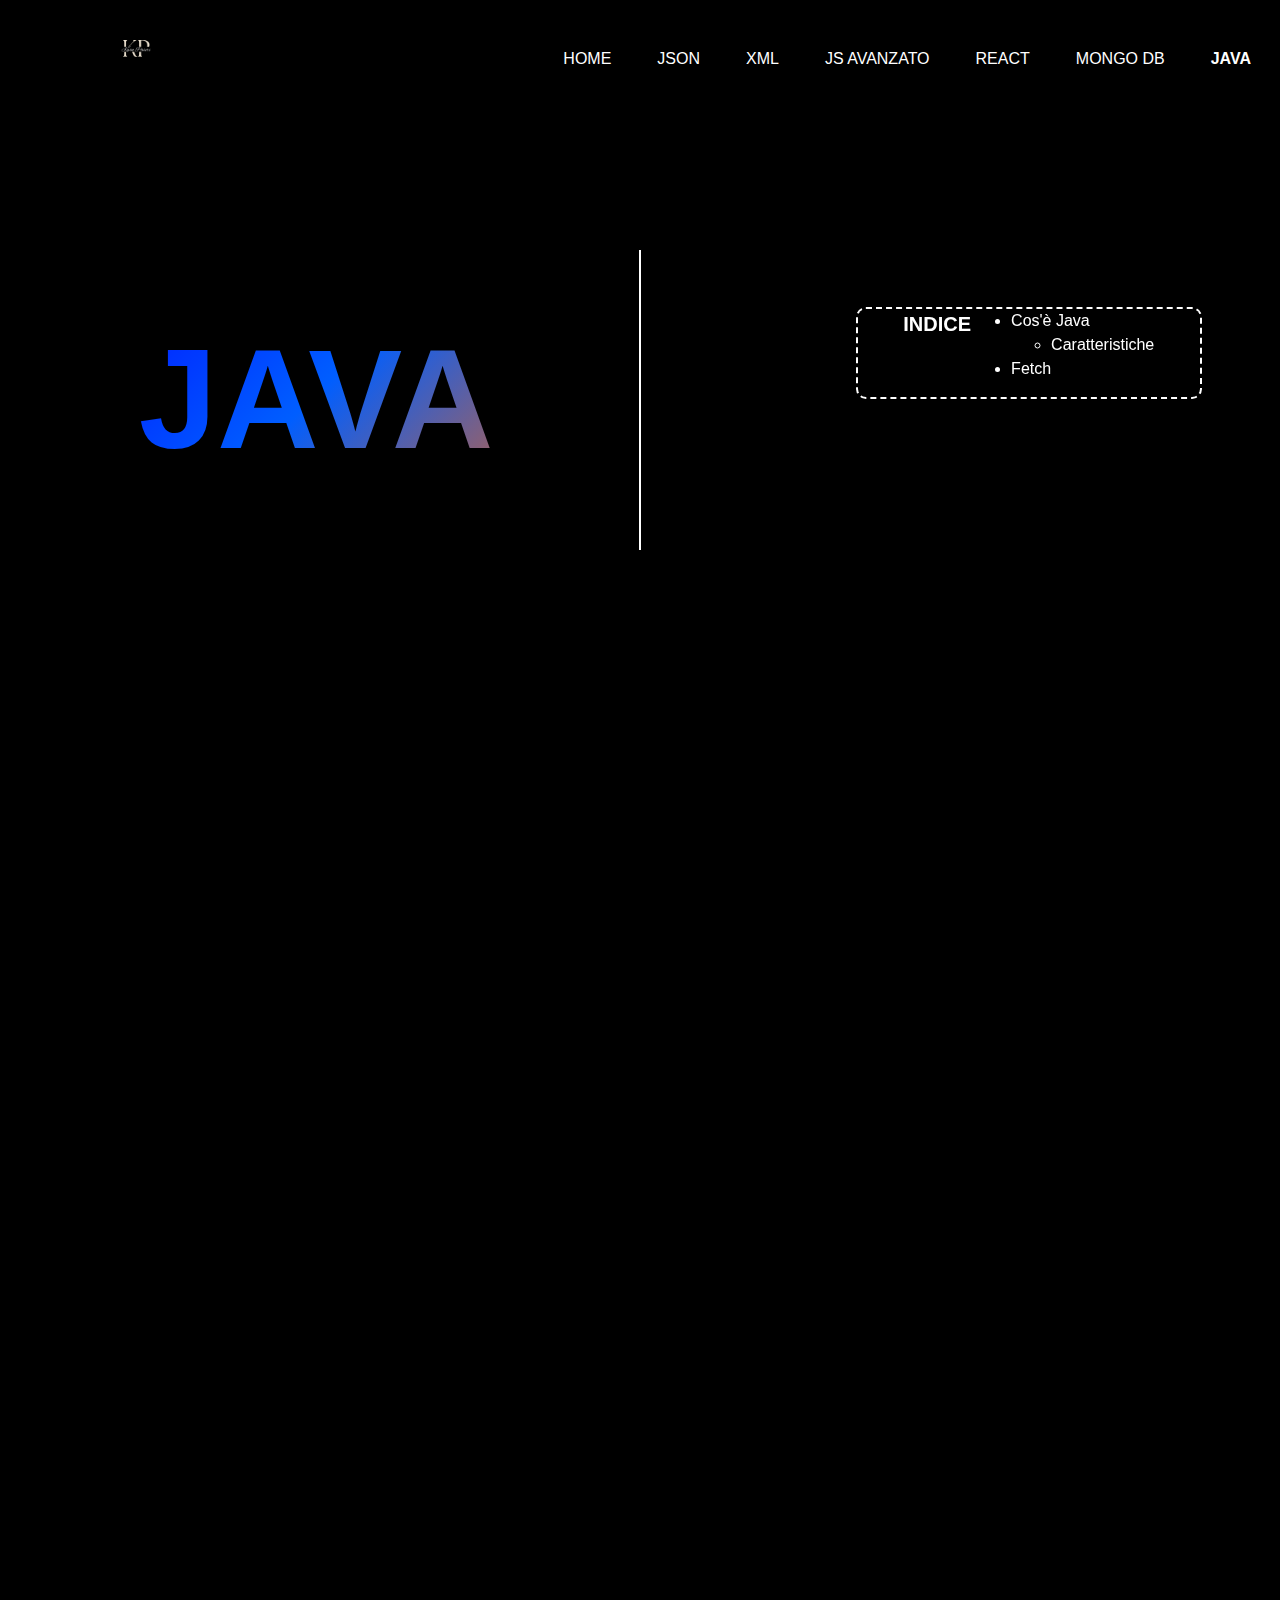
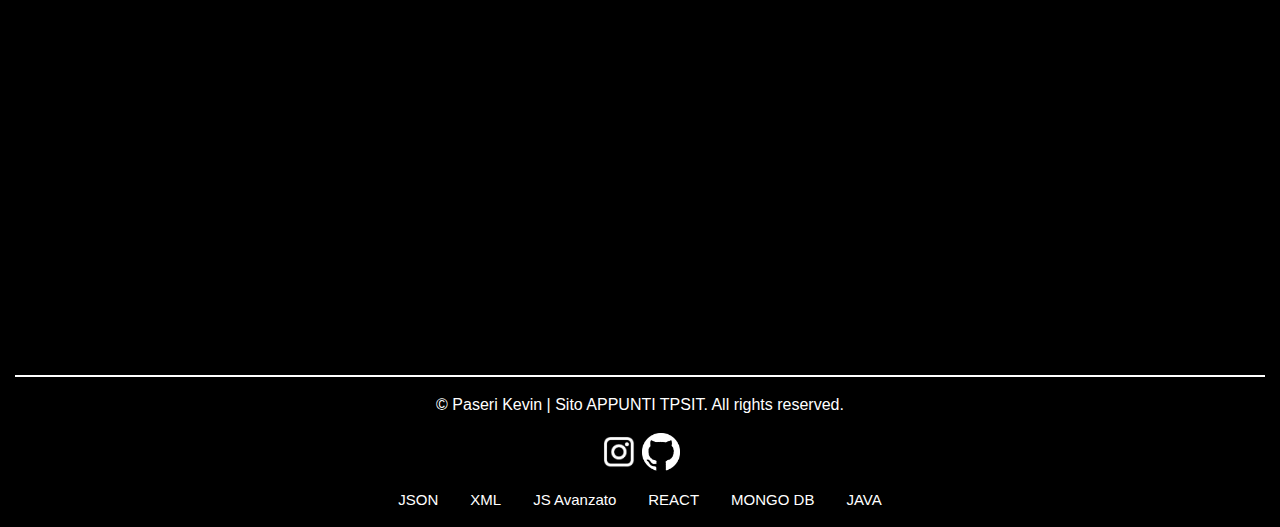
==== commit e95839fa: "Modifiche" ====
--- a/Java.html
+++ b/Java.html
@@ -1,7 +1,7 @@
 <!DOCTYPE html>
 <html lang="en">
 <head>
-    <link rel="icon" href="./images/KP_logo.png" >
+    <link rel="icon" href="./images/Java.png" >
     <meta charset="UTF-8">
     <meta http-equiv="X-UA-Compatible" content="IE=edge">
     <meta name="viewport" content="width=device-width, initial-scale=1.0">
@@ -26,7 +26,7 @@
                 <p class="menu">MENÙ</p>
             </buttonM>
           
-            <div class="collapse navbar-collapse" id="navbarSupportedContent">
+            <div class="collapse navbar-collapse back" id="navbarSupportedContent">
                 <ul class="navbar-nav mr-auto">
                     <li class="nav-item active d-flex justify-content-center">
                         <a href="index.html"><buttonNav class="btn text">HOME</buttonNav></a>
@@ -47,7 +47,7 @@
                         <a href="MongoDB.html"><buttonNav class="btn text">MONGO DB</buttonNav></a>
                     </li>
                     <li class="nav-item active d-flex justify-content-center">
-                        <a href="Java.html"><buttonNav class="btn text">JAVA</buttonNav></a>
+                        <a href="Java.html"><buttonNav class="btn text selezione">JAVA</buttonNav></a>
                     </li>
                 </ul>
             </div>
@@ -56,11 +56,70 @@
 
         <div class="spazio"></div>
         <p class="d-sm-block d-xl-none d-md-block">
-           <br><br><br><br><br><br><br><br><br><br><br><br><br><br><br><br>
+            <br><br><br><br>
         </p>
 
-        <!-- INIZIO INTRODUZIONE -->
+        <!-- INIZIO CONTENUTI -->
+        <div class="container">
+            <!-- INIZIO INTRODUZIONE + TITOLO JAVA + INDICE -->
+            <div class="container d-xl-flex justify-content-between d-none">
+                <div class="boxSinistra" data-aos="fade-down-right">
+                    <div class="TitoloJavaXL">
+                        <p class="TitJavaXL">JAVA</p>
+                    </div>
+                </div>
 
+                <div class="boxCentro"></div>
+                
+                <div class="boxDestra" data-aos="fade-down-left">
+                    <div class="indice margIndJava" data-aos="flip-right">
+                        <div class="titIndice">INDICE <br></div>
+                        <div class="IndiceCont">
+                            <ul>
+                                <li><a href="#Cos'e" class="riga">Cos'è Java</a></li>
+                                <ul>
+                                    <li><a href="#Caratt" class="riga">Caratteristiche</a></li>
+                                </ul>
+                                <li><a href="#Fetch" class="riga">Fetch</a></li>
+                            </ul>
+                        </div>
+                    </div>
+                </div>
+            </div>
+
+            <div data-aos="fade-right" data-aos-offset="300" data-aos-easing="ease-in-sine">
+                <a name="Cos'e"></a><br><br><br>
+                <div class="Def marg">Cos'è Java?</div>
+                <div class="testo ml-xl-5 mr-xl-5">
+                    <p>Java è un linguaggio di programmazione ad alto livello orientato a oggetti a alla tipizzazione statica. Venne sviluppato da Sun Microsystems (proprietà di oracle Corporation) e venne rilasciato nel 1995. Una caratteristica molto importante di java è la sua portabilità che gli permette di eseguire il codice su diverse piattaforme senza riscriverlo.</p>
+                </div>
+
+                <div>
+                    <a id="Caratt"></a><br><br><br>
+                    <div class="Def mt-5 ml-xl-5" data-aos="fade-right" data-aos-duration="1000">-Caratteristiche principali</div>
+                    <div class="testo ml-xl-5 mr-xl-5" data-aos="fade-right">
+                        <p>Le principali caratteristiche di Java sono le seguenti:</p>
+                        <ol>
+                            <li><strong>orientamento agli oggetti: </strong>Java si basa sulla programmazione agli oggetti (OOP) quindi ha un organizzazione in classi e oggetti. Gli oggetti sono istanze di classi e contengono metodi per manipolare i dati;</li>
+                            <li><strong>multi-piattaforma: </strong>il codice Java viene compilato in bytecode, un formato di istruzioni eseguibile per una macchina virtuale Java [JVM] e quidni può essere eseguito su qualsiasi dispositivo dotato di una JVM rendendolo un linguaggio <em>WORA</em> [Write Once, Run Anywhere];</li>
+                            <li><strong>robustezza e sicurezza: </strong>Java è progettato per prevenire gli errori di runtime comuni, per cui viene eseguita una gestione dell'errore tramite l'eccezioni. Offre anche un modello di sicurezza <em>sandbox</em> che protegge il sistema da codice dannoso;</li>
+                            <li><strong>getionalità automatica della memoria: </strong>Java utilizza un meccanismo di gestione della memoria chiamato <em>garbage collection</em> che rilascia la memoria utilizzata dagli oggetti non più referenziati, semplificando la gestione e riducendo i problemi di perdite di memoria;</li>
+                            <li><strong>ampia libreria standard: </strong>Java offre molte librerie per svolgere diverse attività di programmazione, come ad esempio per la gestione input/output;</li>
+                            <li><strong>community e supporto: </strong>Java è uno dei linguaggi di programmazione più popolari e ha una vasta community di sviluppatori che fornisce supporto, librerie open-source e una grande quantità di risorse di apprendimento.</li>
+                        </ol>
+                    </div>
+                </div>
+
+                <div>
+                    <a id="Ricerca"></a><br><br><br>
+                    <div class="Def mt-5 ml-xl-5" data-aos="fade-right" data-aos-duration="1000">-Ricerca testuale</div>
+                    <div class="testo ml-xl-5 mr-xl-5" data-aos="fade-right">
+                        <p>Una funzionalità molto importante in Mongo DB è la ricerca testuale che permette di eseguire query in campi stringa per trovare testo o parole specifiche. Una ricerca di testo può essere eseguita con un indice di testo o opertatore <strong>$text</strong>. <br>Un indice di testo può essere una stringa oppure un array di elementi e per eseguire la ricerca occorre che la raccolta contenga un indice di testo. Una raccolta può avere un solo indice di testo e più campi possono avere lo stesso indice di testo.</p>
+                    </div>
+                </div>
+            </div>
+
+        </div>
         <!-- FINE CONTENUTI -->
 
         <!-- INIZIO FOOTER -->
@@ -103,7 +162,7 @@
 
         <!-- INIZIO BUTTON INIZIO PAGINA -->
         <buttonIn id="back-to-top">
-            <img class="img-fluid" src="./images/FrecciaSu.png" alt="" width="40%">
+            <img class="img-fluid" src="./images/FrecciaSu.png" alt="" width="30%">
         </buttonIN>
         <!-- FINE BUTTON INIZIO PAGINA -->
     </div>
--- a/css/style.css
+++ b/css/style.css
@@ -54,6 +54,10 @@
     background-color: black;
 }
 
+.menuButton {
+    background-color: black!important;
+}
+
 .menu {
    color: white;
    margin-top: 15px;
@@ -63,13 +67,27 @@
    justify-content: center;
 }
 
+buttonM {
+    background-color: black!important;
+}
+
+buttonM:hover {
+    border-radius: 50px;
+    transition: 2s!important;
+}
+
+buttonM:not(:hover) {
+    border-radius: 0px;
+    transition: 2s!important;
+}
+
 .margin {
     margin-top: 200px!important;
 }
 
 .menu:hover {
     color: black!important;
-    transition: 1s;
+    transition: 1s ease!important;
 }
 
 .navbar-toggler {
@@ -105,6 +123,14 @@
     left: 0;
     width: 100%;
     margin-bottom: 5px!important;
+}
+
+.back {
+    background-color: black;
+}
+
+.selezione {
+    font-weight: bold!important;
 }
 
 .LogoTitolo {
@@ -166,6 +192,7 @@
     width: 35%;
     height: 600px;
     margin-left: 100px;
+    margin-top: 15%;
 }
 
 .introImmMD {
@@ -1124,6 +1151,32 @@
     color: white;
 }
 
+.testoElenco {
+    color: white;
+    font-size: 30px;
+    font-weight: bolder;
+    display: flex!important;
+    justify-content: center!important;
+    margin-left: 47%;
+}
+
+.testoElencoDescr {
+    color: white;
+    margin-top: 20px;
+    margin-bottom: 20px;
+}
+
+.testoElencoAttenzione {
+    color: red;
+    margin-bottom: 20px;
+    margin-top: 0px;
+    font-weight: bold;
+}
+
+.imgElenco {
+    width: 100%;
+}
+
 .JSONimm {
     width: 100%;
     height: 600px;
@@ -1247,16 +1300,6 @@
 }
 
 /* INIZIO JSON */
-
-.ContTitJSONXL {
-    background-image: url("../images/JSON.png");
-    background-repeat: no-repeat;
-    background-position: center;
-    background-color: black;
-    background-size: 50%;
-    background-position: 50% 12%!important;
-    height: 600px!important;
-}
 
 .TitoloJSONXL {
     text-transform: uppercase;
@@ -1281,59 +1324,7 @@
     display: flex;
     justify-content: center;
     font-weight: bolder;
-}
-
-.ContTitJSON {
-    background-image: url("../images/JSON.png");
-    background-repeat: no-repeat;
-    background-position: center;
-    background-color: black;
-    background-size: 50%;
-    background-position: 50% 12%!important;
-    height: 250px!important;
-}
-
-.TitoloJSON {
-    text-transform: uppercase;
-    background-image: linear-gradient(
-        -225deg,
-        #050402 0%,
-        #4e4e4e 29%,
-        #848484 67%,
-        #a1a1a1 100%
-    );
-    background-size: auto auto;
-    background-clip: border-box;
-    background-size: 200% auto;
-    color: #fff;
-    background-clip: text;
-    -webkit-text-fill-color: transparent;
-    -webkit-background-clip: text;
-    -webkit-text-fill-color: transparent;
-    animation: textclip 2s linear infinite;
-    display: inline-block;
-    font-size: 440%;
-    display: flex;
-    justify-content: center;
-    font-weight: bolder;
-}
-
-.TitJSONXL {
-    margin-top: 17%;
-}
-
-.TitJSON {
-    margin-top: 14%;
-}
-
-.ContTitXMLXL {
-    background-image: url("../images/XML.jpg");
-    background-repeat: no-repeat;
-    background-position: center;
-    background-color: black;
-    background-size: 50%!important;
-    background-position: 50% 30%!important;
-    height: 600px!important;
+    margin-top: 21.5vh;
 }
 
 .TitoloXMLXL {
@@ -1359,59 +1350,7 @@
     display: flex;
     justify-content: center;
     font-weight: bolder;
-}
-
-.ContTitXML {
-    background-image: url("../images/XML.jpg");
-    background-repeat: no-repeat;
-    background-position: center;
-    background-color: black;
-    background-size: 50%;
-    background-position: 50% 12%!important;
-    height: 250px!important;
-}
-
-.TitoloXML {
-    text-transform: uppercase;
-    background-image: linear-gradient(
-        -225deg,
-        #ff0000 0%,
-        #ff5e00 29%,
-        #ffa600 67%,
-        #ffff00 100%
-    );
-    background-size: auto auto;
-    background-clip: border-box;
-    background-size: 200% auto;
-    color: #fff;
-    background-clip: text;
-    -webkit-text-fill-color: transparent;
-    -webkit-background-clip: text;
-    -webkit-text-fill-color: transparent;
-    animation: textclip 2s linear infinite;
-    display: inline-block;
-    font-size: 440%;
-    display: flex;
-    justify-content: center;
-    font-weight: bolder;
-}
-
-.TitXMLXL {
-    margin-top: 17%;
-}
-
-.TitXML {
-    margin-top: 14%;
-}
-
-.ContTitJSAvXL {
-    background-image: url("../images/JSAv.png");
-    background-repeat: no-repeat;
-    background-position: center;
-    background-color: black;
-    background-size: 50%!important;
-    background-position: 50% 30%!important;
-    height: 600px!important;
+    margin-top: 21.5vh;
 }
 
 .TitoloJSAvXL {
@@ -1433,63 +1372,11 @@
     -webkit-text-fill-color: transparent;
     animation: textclip 2s linear infinite;
     display: inline-block;
-    font-size: 880%;
+    font-size: 400%;
     display: flex;
     justify-content: center;
     font-weight: bolder;
-}
-
-.ContTitJSAv {
-    background-image: url("../images/JSAv.png");
-    background-repeat: no-repeat;
-    background-position: center;
-    background-color: black;
-    background-size: 50%;
-    background-position: 50% 12%!important;
-    height: 250px!important;
-}
-
-.TitoloJSAv {
-    text-transform: uppercase;
-    background-image: linear-gradient(
-        -225deg,
-        #ff4400 0%,
-        #ff7b00 29%,
-        #ffc400 67%,
-        #c3ff00 100%
-    );
-    background-size: auto auto;
-    background-clip: border-box;
-    background-size: 200% auto;
-    color: #fff;
-    background-clip: text;
-    -webkit-text-fill-color: transparent;
-    -webkit-background-clip: text;
-    -webkit-text-fill-color: transparent;
-    animation: textclip 2s linear infinite;
-    display: inline-block;
-    font-size: 350%;
-    display: flex;
-    justify-content: center;
-    font-weight: bolder;
-}
-
-.TitJSAvXL {
-    margin-top: 17%;
-}
-
-.TitJSAv {
-    margin-top: 17%;
-}
-
-.ContTitREACTXL {
-    background-image: url("../images/React.png");
-    background-repeat: no-repeat;
-    background-position: center;
-    background-color: black;
-    background-size: 50%!important;
-    background-position: 50% 30%!important;
-    height: 600px!important;
+    margin-top: 28.5vh;
 }
 
 .TitoloREACTXL {
@@ -1515,26 +1402,17 @@
     display: flex;
     justify-content: center;
     font-weight: bolder;
-}
-
-.ContTitREACT {
-    background-image: url("../images/React.png");
-    background-repeat: no-repeat;
-    background-position: center;
-    background-color: black;
-    background-size: 50%;
-    background-position: 50% 12%!important;
-    height: 250px!important;
-}
-
-.TitoloREACT {
+    margin-top: 21.5vh;
+}
+
+.TitoloMongoXL {
     text-transform: uppercase;
     background-image: linear-gradient(
         -225deg,
-        #0004ff 0%,
-        #0051ff 29%,
-        #0095ff 67%,
-        #00fbff 100%
+        #144200 0%,
+        #00a431 29%,
+        #00ff59 67%,
+        #88ff00 100%
     );
     background-size: auto auto;
     background-clip: border-box;
@@ -1550,14 +1428,81 @@
     display: flex;
     justify-content: center;
     font-weight: bolder;
-}
-
-.TitREACTXL {
-    margin-top: 16.5%;
-}
-
-.TitREACT {
-    margin-top: 14%;
+    margin-top: 27.5vh;
+}
+
+.TitoloJavaXL {
+    text-transform: uppercase;
+    background-image: linear-gradient(
+        -225deg,
+        #0015ff 0%,
+        #005eff 29%,
+        #ff6200 67%,
+        #ff0000 100%
+    );
+    background-size: auto auto;
+    background-clip: border-box;
+    background-size: 200% auto;
+    color: #fff;
+    background-clip: text;
+    -webkit-text-fill-color: transparent;
+    -webkit-background-clip: text;
+    -webkit-text-fill-color: transparent;
+    animation: textclip 2s linear infinite;
+    display: inline-block;
+    font-size: 880%;
+    display: flex;
+    justify-content: center;
+    font-weight: bolder;
+    margin-top: 21.5vh;
+}
+
+.boxSinistra {
+    display: inline-block;
+    justify-content: center!important;
+    width: 40%;
+    height: 80vh;
+    text-align: center!important;
+}
+
+.boxCentro {
+    display: inline-block;
+    justify-content: center!important;
+    width: 0.2%;
+    height: 300px;
+    margin-top: 150px;
+    text-align: center!important;
+    background-color: white;
+}
+
+.boxDestra {
+    display: inline-block;
+    width: 40%;
+    height: 80vh;
+}
+
+.margIndJSON {
+    margin-top: 23vh!important;
+}
+
+.margIndXML {
+    margin-top: 24vh!important;
+}
+
+.margIndJSAv {
+    margin-top: 28vh!important;
+}
+
+.margIndReact {
+    margin-top: 19vh!important;
+}
+
+.margIndMongo {
+    margin-top: 23vh!important;
+}
+
+.margIndJava {
+    margin-top: 23vh!important;
 }
 
 /* animazione per i titoli */
@@ -1569,7 +1514,7 @@
 
 .Def {
     color: white;
-    font-size: 50px;
+    font-size: 30px;
     font-weight: bolder;
     margin-bottom: 10px;
     margin-top: 50px;
@@ -1590,17 +1535,15 @@
     font-weight: bolder;
     margin-bottom: 10px;
     margin-top: 50px;
-    margin-left: 48px;
 }
 
 .indice {
     display: flex;
     justify-content: center;
     border: 2px dashed white;
-    width: 50%;
+    width: 80%;
     color: white;
     margin-left: 25%;
-    margin-top: 150px;
     border-radius: 10px;
 }
 
@@ -1742,6 +1685,42 @@
 
 .sep2R {
     background-image: -webkit-linear-gradient(top right, black 50%, #0095ff);
+    height: 7px;
+    width: 50%;
+    display: flex;
+    justify-content: end;
+    margin-top: 50px;
+}
+
+.sepM {
+    background-image: -webkit-linear-gradient(top left, black 50%, #059600);
+    height: 7px;
+    width: 50%;
+    display: flex;
+    justify-content: left;
+    margin-top: 50px;
+}
+
+.sep2M {
+    background-image: -webkit-linear-gradient(top right, black 50%, #059600);
+    height: 7px;
+    width: 50%;
+    display: flex;
+    justify-content: end;
+    margin-top: 50px;
+}
+
+.sepJa {
+    background-image: -webkit-linear-gradient(top left, black 50%, #8a0000);
+    height: 7px;
+    width: 50%;
+    display: flex;
+    justify-content: left;
+    margin-top: 50px;
+}
+
+.sep2Ja {
+    background-image: -webkit-linear-gradient(top right, black 50%, #8a0000);
     height: 7px;
     width: 50%;
     display: flex;
@@ -2056,7 +2035,7 @@
 }
 
 #back-to-top {
-    display: none; /* Nasconde il pulsante per impostazione predefinita */
+    display: none;
     position: fixed;
     bottom: 20px;
     right: 0px;
@@ -2070,5 +2049,51 @@
 
 #back-to-top:hover {
     transform: translateY(-50px);
-    transition: 1s;
+    transition: 1s ease;
+}
+
+#back-to-top:not(:hover) {
+    transform: translateY(0px);
+    transition: 1s ease;
+}
+
+.TabellaComandi {
+    margin-left: 10%;
+}
+
+table {
+    width: 80%;
+    border-collapse: collapse;
+    border-left: 10%!important;
+}
+
+th, td {
+    padding: 8px;
+    text-align: center!important;
+    border-bottom: 1px solid #ddd;
+}
+
+th {
+    background-color: #f2f2f2;
+    font-weight: bolder!important;
+    color: black;
+    font-size: 15px;
+}
+
+td {
+    color: white;
+}
+
+tr:hover {
+    opacity: 0.7;
+    transition: 0.5s;
+}
+
+tr:not(:hover) {
+    font-weight: null;
+    transition: 0.5s;
+}  
+
+.righetta {
+    border-right: 1px solid #f2f2f2;
 }